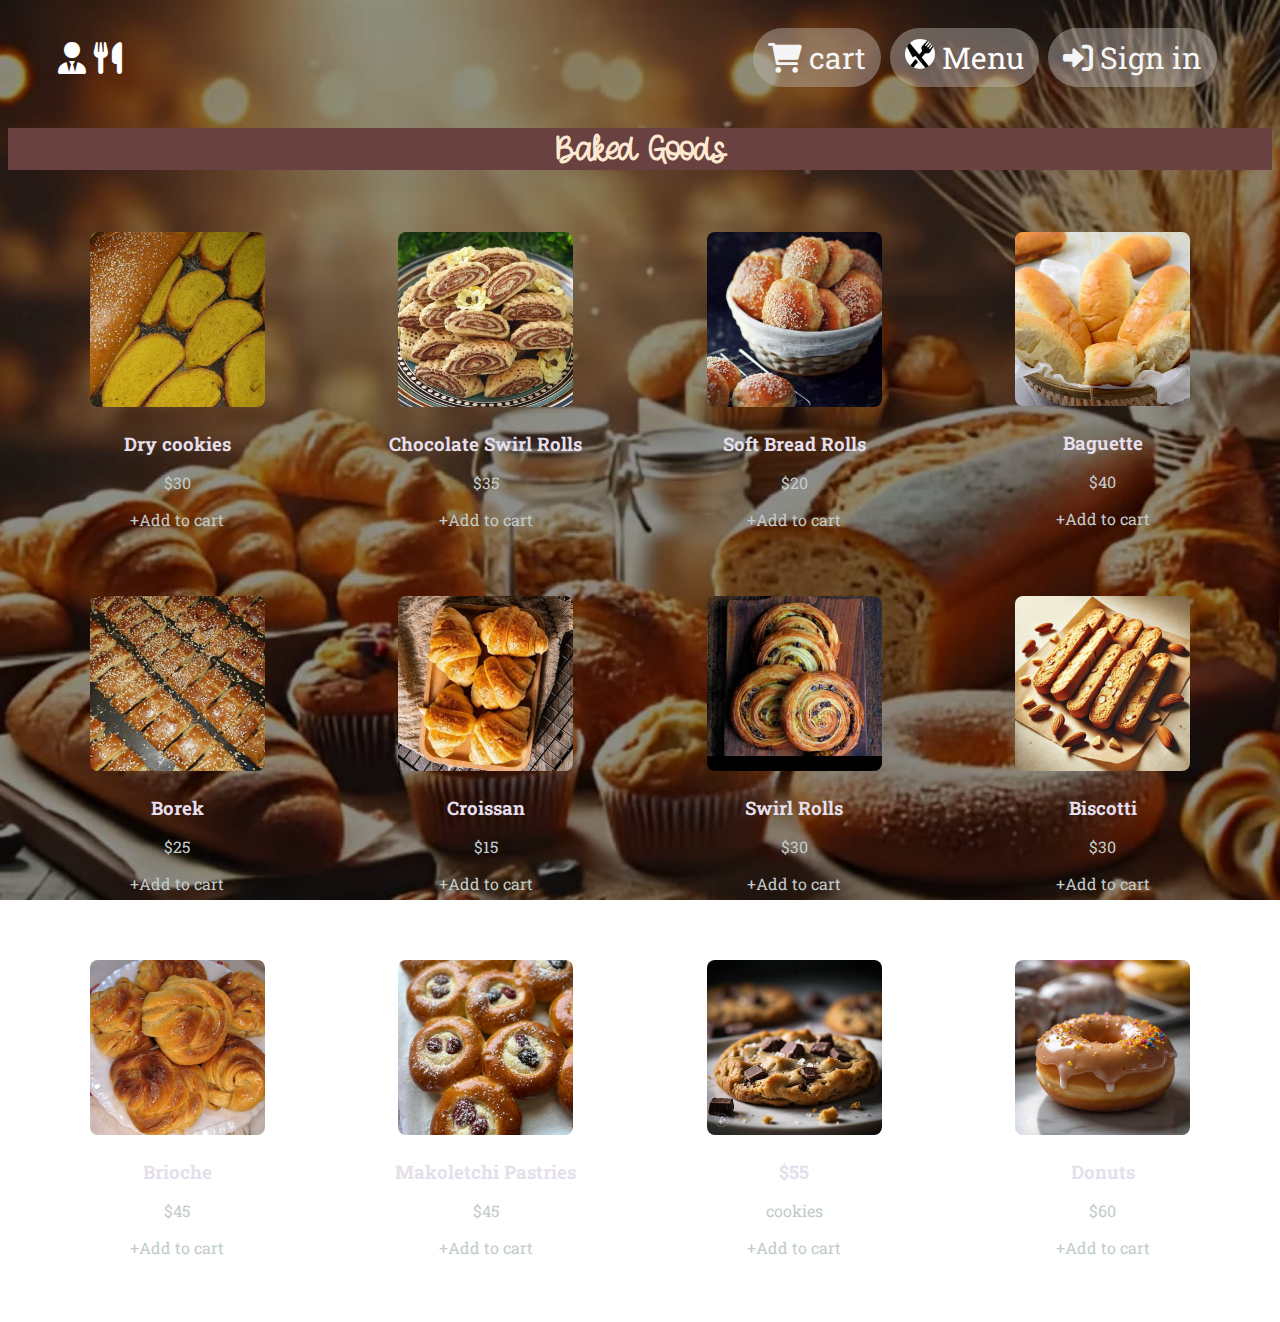
==== en/bakery.html @ 223d241c "First upload of project" ====
<!DOCTYPE html>
<html>
<head>
    <meta charset="UTF-8">
    <meta name="viewport" content="width=device-width, initial-scale=1.0">
    <link rel="stylesheet" href="../css/bakery.css">
    <link rel="stylesheet" href="../css/nav.css">
    <link rel="stylesheet" href="https://cdnjs.cloudflare.com/ajax/libs/font-awesome/6.0.0-beta3/css/all.min.css">
    <link href="https://fonts.googleapis.com/icon?family=Material+Icons" rel="stylesheet">
    <title>Baked Goods</title>
</head>
<body>

    <nav class="navbar">
        <div class="logo-container">
            <a href="../index.html">
                <i class="fas fa-user-tie"></i>
                <i class="fas fa-utensils"></i>
            </a>
        </div>               
            <div class="links"><!--ده الجزء الخاص باللينكات اللي في الهيدر-->
            <button>
                <a style="position: relative ;color: whitesmoke;"  class="cart " href="en/cart.html">
                <i class="fa-solid fa-cart-shopping"></i> cart
                </a>
            </button>
    
            <div class="dropdown">
                <button>
                    <img class="img" width="20px" src="../imgs/home_imgs/4b09b.jpg" alt="Menu" />
                    Menu
                <ul class="dropdown-menu">
                    <li><a href="sweets.html">Sweets</a></li>
                    <li><a href="drinks.html">Drinks</a></li>
                    <li><a href="meats.html">Meats</a></li>
                    <li><a href="Vegetarian_food.html">Vegetarian Food</a></li>
                    <li><a href="bakery.html">Baked Goods</a></li>
                    <li><a href="fish.html">Fish</a></li>
                </ul>
                </button>
            </div>
    
            <button>
                <a class="sign-in" href="login.html" style="color: whitesmoke">
                    <i class="fa-solid fa-right-to-bracket"></i><!--دي واخداها كوبيى عشان الايقونه الموجوده-->
                    Sign in</a>
                </button>
                </div>
    </nav>

    <h1 class="prime_head">Baked Goods</h1>
    <div class="menu-container">

        <div class="menu-item">
                <img src="../imgs/bakery_imgs/dry.jpg" alt="dsftrrv.jpg">
            <h3>Dry cookies</h3>
            <p>$30</p>
            <p>+Add to cart</p>
        </div>

        
        <div class="menu-item">
                <img src="../imgs/bakery_imgs/rolls.jpg" alt="ddvtgrfew.jpg">
            <h3>Chocolate Swirl Rolls</h3>
            <p>$35</p>
            <p>+Add to cart</p>
        </div>

        <div class="menu-item">
                <img src="../imgs/bakery_imgs/soft.jpg" alt="oiiijhekw.jpg">
            <h3>Soft Bread Rolls</h3>
            <p>$20</p>
            <p>+Add to cart</p>
        </div>

        <div class="menu-item">
                <img src="../imgs/bakery_imgs/baguette.jpg" alt="weutge.jpg">
            <h3>Baguette</h3>
            <p>$40</p>
            <p>+Add to cart</p>

        </div>
        
        <div class="menu-item">
                <img src="../imgs/bakery_imgs/borek.jpg" alt="efhkdjjm.jpg">
            <h3>Borek</h3>
            <p>$25</p>
            <p>+Add to cart</p>
        </div>

        <div class="menu-item">
            <img src="../imgs/bakery_imgs/croissan.jpg" alt="ffrerrf.jpg">
        <h3>Croissan</h3>
        <p>$15</p>
        <p>+Add to cart</p>
        </div>

        <div class="menu-item">
            <img src="../imgs/bakery_imgs/swirl.jpg" alt="kjghhbj.jpg">
        <h3>Swirl Rolls</h3>
        <p>$30</p>
        <p>+Add to cart</p>
        </div>
        <div class="menu-item">
            <img src="../imgs/bakery_imgs/biscotti.jpg" alt="sdfrtgt.jpg">
        <h3>Biscotti</h3>
        <p>$30</p>
        <p>+Add to cart</p>
        </div>

        <div class="menu-item">
            <img src="../imgs/bakery_imgs/brioche.jpg" alt="fegtrrf.jpg">
        <h3>Brioche</h3>
        <p>$45</p>
        <p>+Add to cart</p>
        </div>

        <div class="menu-item">
            <img src="../imgs/bakery_imgs/makoletchi_pastries.jpg" alt="324rtf32.jpg">
        <h3>Makoletchi Pastries</h3>
        <p>$45</p>
        <p>+Add to cart</p>
        </div>

        <div class="menu-item">
            <img src="../imgs/bakery_imgs/cookies.jpg" alt="efdslkkl.jpg">
        <h3>$55</h3>
        <p>cookies</p>
        <p>+Add to cart</p>
        </div>

        <div class="menu-item">
            <img src="../imgs/bakery_imgs/donuts.jpg" alt="">
        <h3>Donuts</h3>
        <p>$60</p>
        <p>+Add to cart</p>
        </div>

    </div>

</body>
</html>
---- css/bakery.css ----
body{ background-image:url('../imgs/bakery_imgs/background.jpg');
    background-size: cover;
    background-repeat:no-repeat ;
    background-attachment: fixed;
}

h1{
    text-align: center;
    color: rgb(253, 233, 208);
    background-color: rgb(105, 65, 65);
}

.menu-container {
    display: flex;
    justify-content: space-around;
    align-items: center;
    gap: 10px;
    padding: 20px;
    flex-wrap: wrap;
}

.menu-item {
    text-align: center;
    border-radius: 8px;
    padding: 20px;
    width: 250px;
    transition: background-color 0.3s ease, transform 0.3s ease; 
    cursor: pointer;
}

.menu-item img {
    width: 70%;
    height: auto;
    border-radius: 8px;
    margin-bottom: 10px;
    object-fit: cover;
}

.menu-item:hover {
    background-color: #fff; 
    color: #fcf8f8; 
    transform: translateY(-10px);
} 

.menu-item:hover h3 {
    color: #9adad1;
}

.menu-item h3 {
    margin: 10px 0;
    color: #e5dfec
}

.menu-item p{
    color: #c2ccca;
}

.menu-item img:hover {
    cursor: url('../imgs/bakery_imgs/hand.png'), auto;
}

.menu-item :hover {
    transform: scale(1.1);
    box-shadow: 0 10px 20px rgba(173, 68, 68, 0.3);
    background-color: rgba(126, 94, 94, 0.746); 
    cursor: pointer;
    color: #114c69;
    font-weight: bolder;
}
---- css/nav.css ----
/*fonts*/
/*Fonts for pages content*/
@font-face {
    font-family: 'Roboto_Slab';
    src: url('../fonts/RobotoSlab_font/RobotoSlab-VariableFont.ttf');
    font-style: normal;
}

/*Font fredericka*/
@font-face {
    font-family: 'fredericka';
    src: url('../fonts/FrederickatheGreat_font/FrederickatheGreat-Regular.ttf');
    font-style: normal;
}

/*Font Bestary*/
@font-face {
    font-family: 'Bestary';
    src: url('../fonts/Bestary_font/Bestary.ttf');
    font-style: normal;
}

.prime_head {
    font-family: Bestary;
}

body , nav button , button a {
    font-family: Roboto_Slab;
}

.text-content {
    font-family: fredericka;
}


html {
    scroll-behavior: smooth;
}

.nav {
    position: fixed; /* يجعل شريط التنقل ثابتًا */
    top: 0; /* يضعه في أعلى الصفحة */
    width: 100%; /* يغطي العرض بالكامل */
    z-index: 1000; /* يضمن بقاءه فوق العناصر الأخرى */
    background-color: rgba(0, 0,  0.6); /* خلفية نصف شفافة أو غير شفافة */
    padding: 10px 20px ; /* يضيف مسافات داخل الشريط */
    display: flex;
    justify-content: space-around;
    align-items: center;
    font-size: 14px;
    border: none;
}

.navbar img {
border-radius: 50%; /* يجعل الصورة دائرية */
width: 30px; /* يمكنك تعديل الحجم حسب الحاجة */
height: 30px; /* نفس الأمر هنا لتحديد ارتفاع الصورة */
object-fit: cover; /* تأكد من أن الصورة تغطي الإطار بشكل جيد */
}

/* لتقليل شفافية الصورة */
.navbar img.transparent {
opacity: 0.7; /* تعديل الشفافية */
}


/* شريط التنقل */
.navbar {
    display: flex;
    justify-content: space-between;
    align-items: center;
    padding: 20px 50px;
}

.logo-container {
    display: flex;
    align-items: center;
    gap: 20px; /* مسافة بين الأيقونات */
    font-size: 2rem; /* حجم الأيقونات */
    color: #fff; /* لون الأيقونات */
}

.logo-container i , .logo-container a {
    cursor: pointer; /* لإضافة مؤشر يد */
}

.logo-container a {
    text-decoration: none;
    color: #fff;
}

nav button {
    background-color: rgba(192, 187, 183, 0.432);
    color: #fff;
    padding: 10px 15px;
    border: none;
    border-radius: 30px;
    font-size: 30px;
    cursor: pointer;
    margin-right: 5px;
    transition: 0.7s;
}

nav button:hover {
    background-color: #978e8e;
}

button a {
    text-decoration: none;
}

/* Dropdown Menu */
.dropdown {
    position: relative;
    display: inline-block;
}

.dropdown-menu {
    display: none;
    position: absolute;
    top: 100%;
    left: 0;
    background-color: rgb(255 255 255 / 50%);
    list-style: none;
    padding: 10px 6px;
    margin: 0;
    border-radius: 10px;
    box-shadow: 0 4px 8px rgba(0, 0, 0, 0.2);
}

.dropdown-menu li {
    padding: 8px 16px;
}

.dropdown-menu li a {
    color: #000;
    text-decoration: none;
    display: block;
    border-radius: 10px;
    padding: 10px;
    transition: 0.5s;
}

.dropdown-menu li a:hover {
    background-color: rgba(0, 0, 0, 0.7);
    color: #fff;
}

.dropdown:hover .dropdown-menu {
    display: block;
}
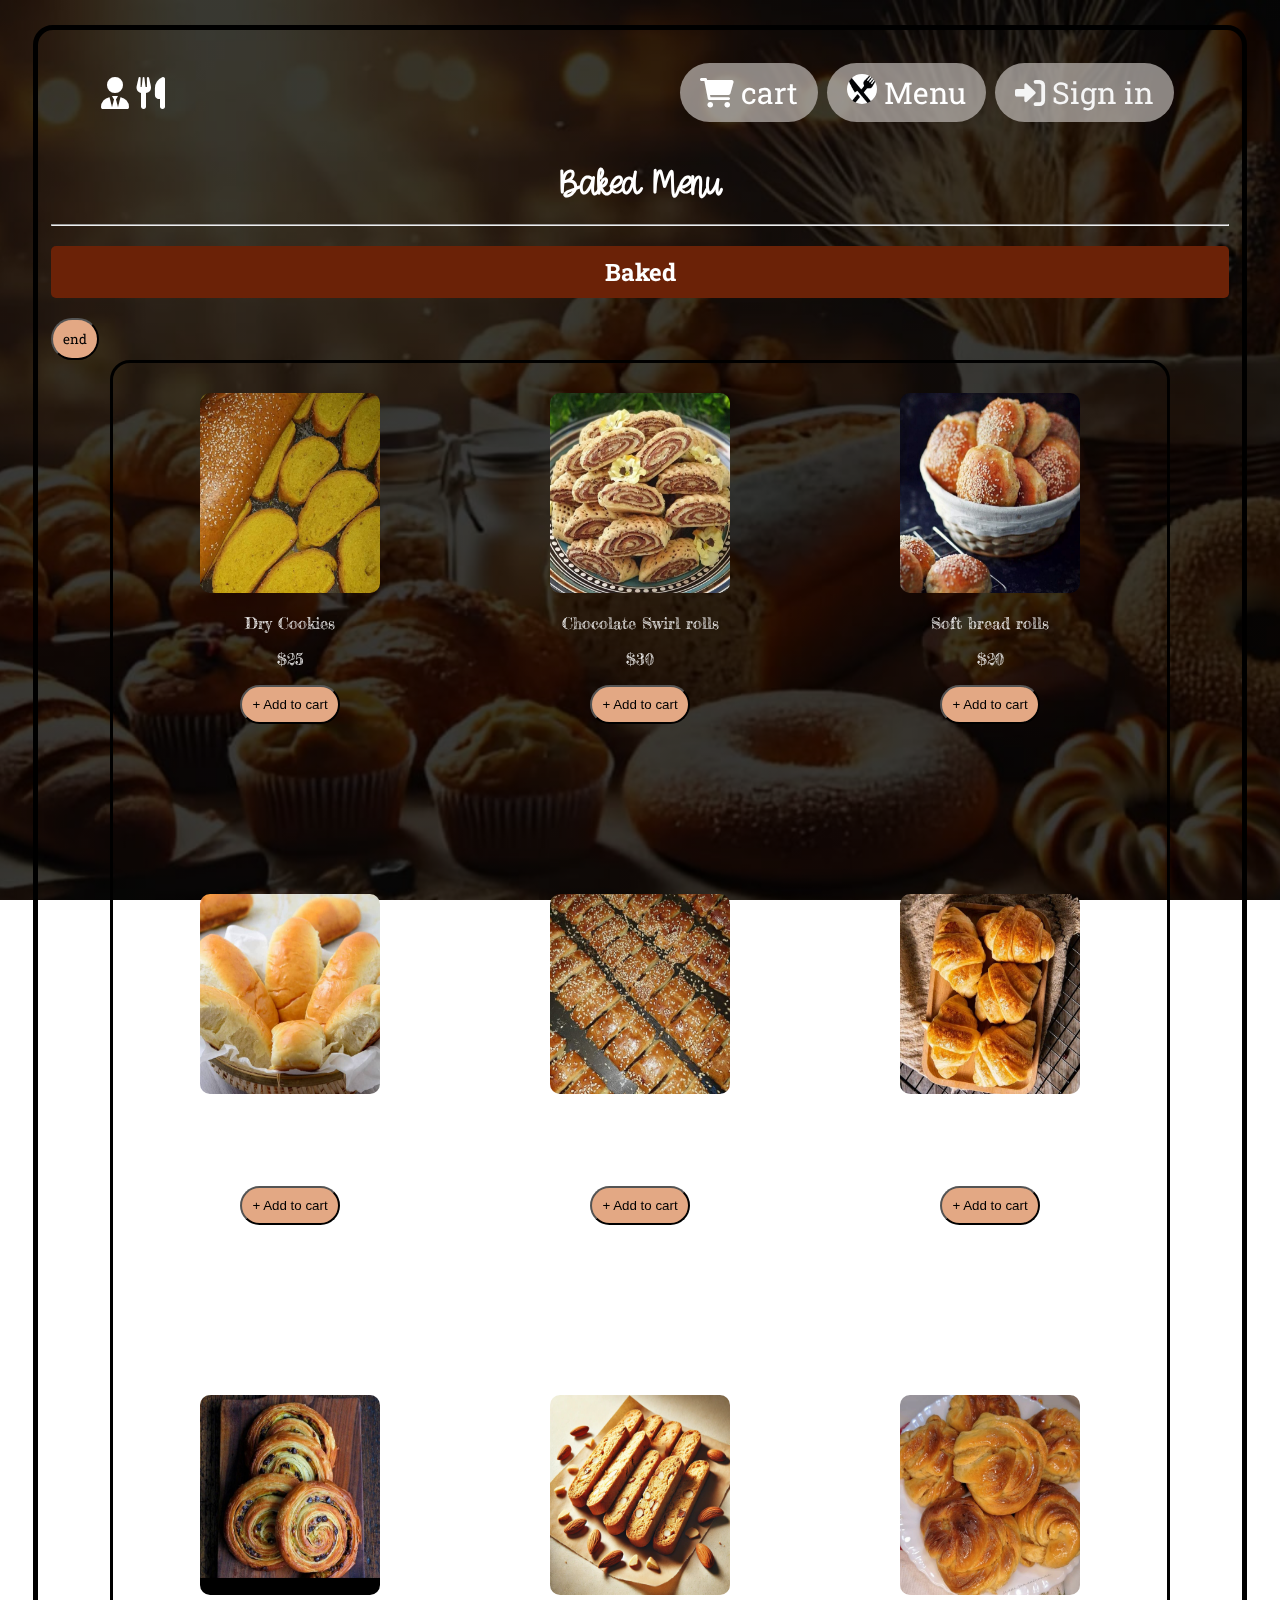
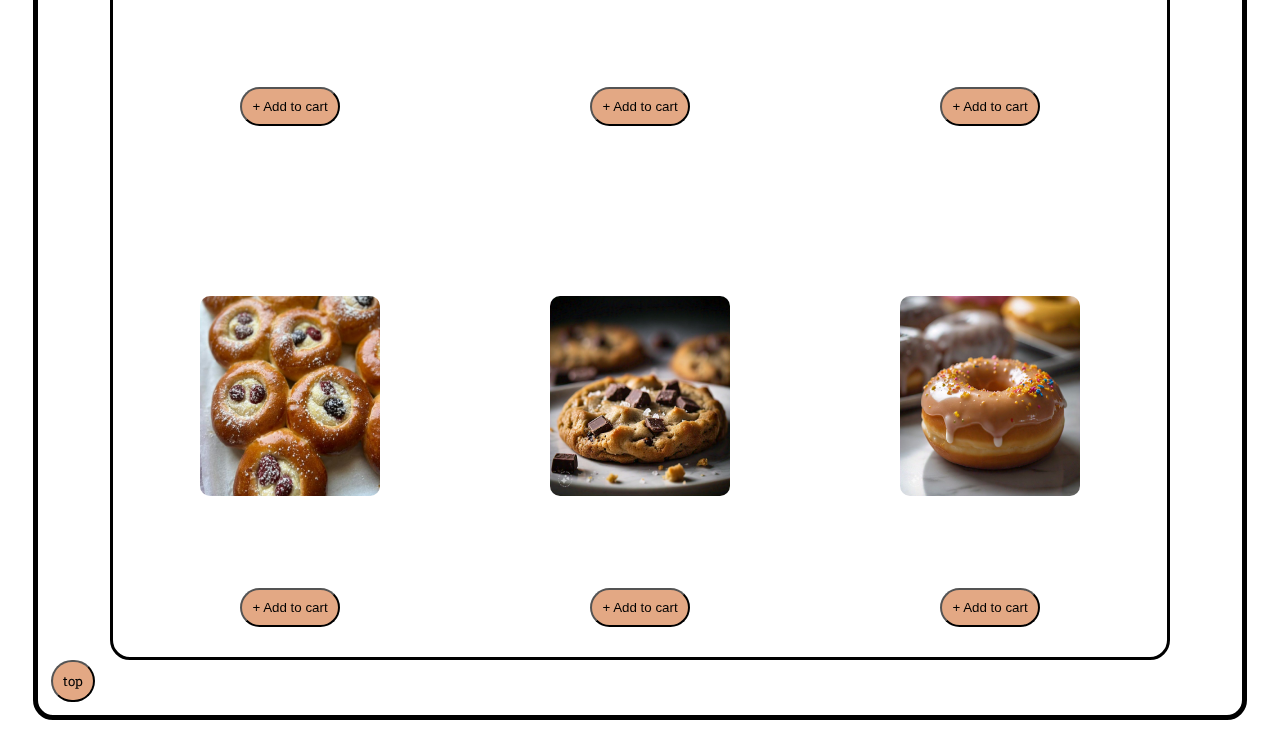
==== commit f8cbf2b8: "The final project" ====
--- a/en/bakery.html
+++ b/en/bakery.html
@@ -1,142 +1,152 @@
-<!DOCTYPE html>
-<html>
-<head>
-    <meta charset="UTF-8">
-    <meta name="viewport" content="width=device-width, initial-scale=1.0">
-    <link rel="stylesheet" href="../css/bakery.css">
-    <link rel="stylesheet" href="../css/nav.css">
-    <link rel="stylesheet" href="https://cdnjs.cloudflare.com/ajax/libs/font-awesome/6.0.0-beta3/css/all.min.css">
-    <link href="https://fonts.googleapis.com/icon?family=Material+Icons" rel="stylesheet">
-    <title>Baked Goods</title>
-</head>
-<body>
-
-    <nav class="navbar">
-        <div class="logo-container">
-            <a href="../index.html">
-                <i class="fas fa-user-tie"></i>
-                <i class="fas fa-utensils"></i>
-            </a>
-        </div>               
-            <div class="links"><!--ده الجزء الخاص باللينكات اللي في الهيدر-->
-            <button>
-                <a style="position: relative ;color: whitesmoke;"  class="cart " href="en/cart.html">
-                <i class="fa-solid fa-cart-shopping"></i> cart
-                </a>
-            </button>
-    
-            <div class="dropdown">
-                <button>
-                    <img class="img" width="20px" src="../imgs/home_imgs/4b09b.jpg" alt="Menu" />
-                    Menu
-                <ul class="dropdown-menu">
-                    <li><a href="sweets.html">Sweets</a></li>
-                    <li><a href="drinks.html">Drinks</a></li>
-                    <li><a href="meats.html">Meats</a></li>
-                    <li><a href="Vegetarian_food.html">Vegetarian Food</a></li>
-                    <li><a href="bakery.html">Baked Goods</a></li>
-                    <li><a href="fish.html">Fish</a></li>
-                </ul>
-                </button>
-            </div>
-    
-            <button>
-                <a class="sign-in" href="login.html" style="color: whitesmoke">
-                    <i class="fa-solid fa-right-to-bracket"></i><!--دي واخداها كوبيى عشان الايقونه الموجوده-->
-                    Sign in</a>
-                </button>
-                </div>
-    </nav>
-
-    <h1 class="prime_head">Baked Goods</h1>
-    <div class="menu-container">
-
-        <div class="menu-item">
-                <img src="../imgs/bakery_imgs/dry.jpg" alt="dsftrrv.jpg">
-            <h3>Dry cookies</h3>
-            <p>$30</p>
-            <p>+Add to cart</p>
-        </div>
-
-        
-        <div class="menu-item">
-                <img src="../imgs/bakery_imgs/rolls.jpg" alt="ddvtgrfew.jpg">
-            <h3>Chocolate Swirl Rolls</h3>
-            <p>$35</p>
-            <p>+Add to cart</p>
-        </div>
-
-        <div class="menu-item">
-                <img src="../imgs/bakery_imgs/soft.jpg" alt="oiiijhekw.jpg">
-            <h3>Soft Bread Rolls</h3>
-            <p>$20</p>
-            <p>+Add to cart</p>
-        </div>
-
-        <div class="menu-item">
-                <img src="../imgs/bakery_imgs/baguette.jpg" alt="weutge.jpg">
-            <h3>Baguette</h3>
-            <p>$40</p>
-            <p>+Add to cart</p>
-
-        </div>
-        
-        <div class="menu-item">
-                <img src="../imgs/bakery_imgs/borek.jpg" alt="efhkdjjm.jpg">
-            <h3>Borek</h3>
-            <p>$25</p>
-            <p>+Add to cart</p>
-        </div>
-
-        <div class="menu-item">
-            <img src="../imgs/bakery_imgs/croissan.jpg" alt="ffrerrf.jpg">
-        <h3>Croissan</h3>
-        <p>$15</p>
-        <p>+Add to cart</p>
-        </div>
-
-        <div class="menu-item">
-            <img src="../imgs/bakery_imgs/swirl.jpg" alt="kjghhbj.jpg">
-        <h3>Swirl Rolls</h3>
-        <p>$30</p>
-        <p>+Add to cart</p>
-        </div>
-        <div class="menu-item">
-            <img src="../imgs/bakery_imgs/biscotti.jpg" alt="sdfrtgt.jpg">
-        <h3>Biscotti</h3>
-        <p>$30</p>
-        <p>+Add to cart</p>
-        </div>
-
-        <div class="menu-item">
-            <img src="../imgs/bakery_imgs/brioche.jpg" alt="fegtrrf.jpg">
-        <h3>Brioche</h3>
-        <p>$45</p>
-        <p>+Add to cart</p>
-        </div>
-
-        <div class="menu-item">
-            <img src="../imgs/bakery_imgs/makoletchi_pastries.jpg" alt="324rtf32.jpg">
-        <h3>Makoletchi Pastries</h3>
-        <p>$45</p>
-        <p>+Add to cart</p>
-        </div>
-
-        <div class="menu-item">
-            <img src="../imgs/bakery_imgs/cookies.jpg" alt="efdslkkl.jpg">
-        <h3>$55</h3>
-        <p>cookies</p>
-        <p>+Add to cart</p>
-        </div>
-
-        <div class="menu-item">
-            <img src="../imgs/bakery_imgs/donuts.jpg" alt="">
-        <h3>Donuts</h3>
-        <p>$60</p>
-        <p>+Add to cart</p>
-        </div>
-
-    </div>
-
-</body>
-</html>
+<!DOCTYPE html>
+<html lang="en">
+<head>
+    <meta charset="UTF-8">
+    <meta name="viewport" content="width=device-width, initial-scale=1.0">
+    <link rel="stylesheet" href="../css/menu.css">
+    <link rel="stylesheet" href="../css/bakery.css">
+    <link rel="stylesheet" href="../css/nav.css">
+    <link rel="stylesheet" href="https://cdnjs.cloudflare.com/ajax/libs/font-awesome/6.0.0-beta3/css/all.min.css">
+    <link href="https://fonts.googleapis.com/icon?family=Material+Icons" rel="stylesheet">
+    <title>Baked Menu</title>
+</head>
+<body>
+    <div class="continer">
+
+        <nav class="navbar">
+
+            <div class="logo-container">
+                <a href="../index.html">
+                    <i class="fas fa-user-tie"></i>
+                    <i class="fas fa-utensils"></i>
+                </a>
+            </div>
+            
+            <div class="links"><!--ده الجزء الخاص باللينكات اللي في الهيدر-->
+            
+                <button>
+                    <a class="cart " href="cart.html">
+                        <i class="fa-solid fa-cart-shopping"></i> cart
+                    </a>
+                </button>
+        
+                <button class="dropdown">
+                        <img class="img" width="20px" src="../imgs/home_imgs/4b09b.jpg" alt="Menu" />
+                        Menu
+                    <ul class="dropdown-menu">
+                        <li><a href="sweets.html">Sweets</a></li>
+                        <li><a href="drinks.html">Drinks</a></li>
+                        <li><a href="meats.html">Meats</a></li>
+                        <li><a href="Vegetarian_food.html">Vegetarian Food</a></li>
+                        <li><a href="bakery.html">Baked Goods</a></li>
+                        <li><a href="fish.html">Fish</a></li>
+                    </ul>
+                </button>
+
+                <button>
+                    <a class="sign-in" href="login.html" style="color: whitesmoke">
+                        <i class="fa-solid fa-right-to-bracket"></i><!--دي واخداها كوبيى عشان الايقونه الموجوده-->
+                        Sign in
+                    </a>
+                </button>
+
+            </div>
+        </nav>
+
+        <h1 class="prime_head">Baked Menu</h1>
+        <hr>
+
+        <div class="Second_Head">
+            <h2 class="head" id="top">Baked</h2>
+            <button class="move"><a href="#end" >end</a></button>
+            <div class="items_container">
+                <div class="items">
+                    <img src="../imgs/bakery_imgs/dry.jpg" alt="dsftrrv.jpg">
+                    <p>Dry Cookies</p>
+                    <p>$25</p>
+                    <button class="add">+ Add to cart</button>
+                </div>
+                
+                <div class="items">
+                    <img src="../imgs/bakery_imgs/rolls.jpg" alt="ddvtgrfew.jpg">
+                    <p>Chocolate Swirl rolls</p>
+                    <p>$30</p>
+                    <button class="add">+ Add to cart</button>
+                </div>
+
+                <div class="items">
+                    <img src="../imgs/bakery_imgs/soft.jpg" alt="oiiijhekw.jpg">
+                    <p>Soft bread rolls</p>
+                    <p>$20</p>
+                    <button class="add">+ Add to cart</button>
+                </div>
+
+                <div class="items">
+                    <img src="../imgs/bakery_imgs/baguette.jpg" alt="weutge.jpg">
+                    <p>Baguette</p>
+                    <p>$35</p>
+                    <button class="add">+ Add to cart</button>
+                </div>
+
+                <div class="items">
+                    <img src="../imgs/bakery_imgs/borek.jpg" alt="efhkdjjm.jpg">
+                    <p>Bork</p>
+                    <p>$15</p>
+                    <button class="add">+ Add to cart</button>
+                </div>
+
+                <div class="items">
+                    <img src="../imgs/bakery_imgs/croissan.jpg" alt="ffrerrf.jpg">
+                    <p>croissan</p>
+                    <p>$40</p>
+                    <button class="add">+ Add to cart</button>
+                </div>
+
+                <div class="items">
+                    <img src="../imgs/bakery_imgs/swirl.jpg" alt="kjghhbj.jpg">
+                    <p>swirl rolls</p>
+                    <p>$50</p>
+                    <button class="add">+ Add to cart</button>
+                </div>
+
+                <div class="items">
+                    <img src="../imgs/bakery_imgs/biscotti.jpg" alt="sdfrtgt.jpg">
+                    <p>biscotti</p>
+                    <p>$40</p>
+                    <button class="add">+ Add to cart</button>
+                </div>
+
+                <div class="items">
+                    <img src="../imgs/bakery_imgs/brioche.jpg" alt="fegtrrf.jpg">
+                    <p>brioche</p>
+                    <p>$40</p>
+                    <button class="add">+ Add to cart</button>
+                </div>
+
+                <div class="items">
+                    <img src="../imgs/bakery_imgs/makoletchi_pastries.jpg" alt="324rtf32.jpg">
+                    <p>makoletchi pastries</p>
+                    <p>$40</p>
+                    <button class="add">+ Add to cart</button>
+                </div>
+
+                <div class="items">
+                    <img src="../imgs/bakery_imgs/cookies.jpg" alt="efdslkkl.jpg">
+                    <p>cookies</p>
+                    <p>$40</p>
+                    <button class="add">+ Add to cart</button>
+                </div>
+
+                <div class="items" id="end">
+                    <img src="../imgs/bakery_imgs/donuts.jpg" alt="">
+                    <p>Donuts</p>
+                    <p>$40</p>
+                    <button class="add">+ Add to cart</button>
+                </div>
+            </div>
+            <button class="move"><a href="#top" >top</a></button>
+        </div>
+
+    </div>
+</body>
+</html>
--- a/css/menu.css
+++ b/css/menu.css
@@ -0,0 +1,98 @@
+html {
+    scroll-behavior: smooth;
+}
+
+body {
+    position: relative;
+}
+
+body::before {
+    top: 0;
+    left: 0;
+    width: 100vw; 
+    height: 100vh; 
+    z-index: -1; 
+}
+
+.continer {
+    margin: 2%;
+    border-radius: 20px;
+    padding: 1%;
+}
+
+h1, h2 {
+    text-align: center;
+    margin: 20px 0;
+    color: #fff;
+}
+
+.head {
+    background-color: #6b2207;
+    color: #fff;
+    font-weight: bold;
+    padding: 10px;
+    border-radius: 5px;
+}
+
+.items_container {
+    display: flex;
+    flex-wrap: wrap;
+    gap: 150px;/*145 لو 4 في الصف */
+    padding: 20px;
+    margin: auto 5%;
+    border-radius: 20px;
+    justify-content: center;
+    border: 3px solid black;
+}
+
+/*  العناصر */
+.items {
+    max-width: 200px;
+    padding: 10px;
+    margin: 0; 
+    border-radius: 20px;
+    text-align: center;
+    box-sizing: border-box;
+    transition: 0.3s;
+    color: #fff;
+}
+
+.items img {
+    width: 100%;
+    height: 200px;
+    border-radius: 10px;
+}
+
+.items:hover {
+    transform: scale(1.1);
+    box-shadow: 0 10px 20px rgba(0, 0, 0, 0.3);
+    background-color: rgba(255, 255, 255, 0.746); /* تعديل الشفافية هنا (0.5 يعني 50%) */
+    font-weight: bolder;
+}
+
+.items img:hover {
+    cursor: url('../imgs/cursor/spoon.png'), auto;
+}
+
+.move a {
+    text-decoration: none;
+    color: inherit; /* وراثة اللون من الزر */
+    display: block; /* يجعل الرابط يغطي الزر بالكامل */
+    width: 100%; /* يضمن التغطية الكاملة */
+    height: 100%;
+}
+
+.add, .move {
+    border-radius: 30px;
+    background-color: rgb(227, 168, 132);
+    color: #000;
+    padding: 10px;
+    text-align: center; /* توسيط النصوص داخل الزر */
+}
+
+.add:hover, .move:hover {
+    transition: 0.5s;
+    box-shadow: 1px 1px 20px 1px rgba(0, 0, 0, 0.3);
+    background-color: #79402b;
+    color: #fff;
+}--- a/css/bakery.css
+++ b/css/bakery.css
@@ -1,69 +1,33 @@
-body{ background-image:url('../imgs/bakery_imgs/background.jpg');
-    background-size: cover;
-    background-repeat:no-repeat ;
-    background-attachment: fixed;
-}
-
-h1{
-    text-align: center;
-    color: rgb(253, 233, 208);
-    background-color: rgb(105, 65, 65);
-}
-
-.menu-container {
-    display: flex;
-    justify-content: space-around;
-    align-items: center;
-    gap: 10px;
-    padding: 20px;
-    flex-wrap: wrap;
-}
-
-.menu-item {
-    text-align: center;
-    border-radius: 8px;
-    padding: 20px;
-    width: 250px;
-    transition: background-color 0.3s ease, transform 0.3s ease; 
-    cursor: pointer;
-}
-
-.menu-item img {
-    width: 70%;
-    height: auto;
-    border-radius: 8px;
-    margin-bottom: 10px;
-    object-fit: cover;
-}
-
-.menu-item:hover {
-    background-color: #fff; 
-    color: #fcf8f8; 
-    transform: translateY(-10px);
-} 
-
-.menu-item:hover h3 {
-    color: #9adad1;
-}
-
-.menu-item h3 {
-    margin: 10px 0;
-    color: #e5dfec
-}
-
-.menu-item p{
-    color: #c2ccca;
-}
-
-.menu-item img:hover {
-    cursor: url('../imgs/bakery_imgs/hand.png'), auto;
-}
-
-.menu-item :hover {
-    transform: scale(1.1);
-    box-shadow: 0 10px 20px rgba(173, 68, 68, 0.3);
-    background-color: rgba(126, 94, 94, 0.746); 
-    cursor: pointer;
-    color: #114c69;
-    font-weight: bolder;
+body::before {
+    content: "";
+    background: linear-gradient(rgba(0, 0, 0, 0.6), rgba(0, 0, 0, 0.6)), 
+                url('../imgs/bakery_imgs/background.jpg') no-repeat center / cover fixed;
+                position: fixed;
+}
+
+.continer {
+    border: 5px solid #000;
+}
+
+.items_container {
+    border: 3px solid black;
+}
+
+/*  العناصر */
+.items {
+    color: #fff;
+}
+
+.items:hover {
+    color: #6b2207;
+}
+
+.add {
+    background-color: rgb(227, 168, 132);
+    color: #000;
+}
+
+.add:hover {
+    background-color: #79402b;
+    color: #fff;
 }--- a/css/nav.css
+++ b/css/nav.css
@@ -28,39 +28,21 @@
     font-family: Roboto_Slab;
 }
 
-.text-content {
+.text-content , p {
     font-family: fredericka;
+}
+
+button , a , .items:hover , .item:hover {
+    cursor: url('../imgs/cursor/pointer.png') , auto;
+}
+
+body {
+    cursor: url('../imgs/cursor/cursor.png'),auto;
 }
 
 
 html {
     scroll-behavior: smooth;
-}
-
-.nav {
-    position: fixed; /* يجعل شريط التنقل ثابتًا */
-    top: 0; /* يضعه في أعلى الصفحة */
-    width: 100%; /* يغطي العرض بالكامل */
-    z-index: 1000; /* يضمن بقاءه فوق العناصر الأخرى */
-    background-color: rgba(0, 0,  0.6); /* خلفية نصف شفافة أو غير شفافة */
-    padding: 10px 20px ; /* يضيف مسافات داخل الشريط */
-    display: flex;
-    justify-content: space-around;
-    align-items: center;
-    font-size: 14px;
-    border: none;
-}
-
-.navbar img {
-border-radius: 50%; /* يجعل الصورة دائرية */
-width: 30px; /* يمكنك تعديل الحجم حسب الحاجة */
-height: 30px; /* نفس الأمر هنا لتحديد ارتفاع الصورة */
-object-fit: cover; /* تأكد من أن الصورة تغطي الإطار بشكل جيد */
-}
-
-/* لتقليل شفافية الصورة */
-.navbar img.transparent {
-opacity: 0.7; /* تعديل الشفافية */
 }
 
 
@@ -72,6 +54,28 @@
     padding: 20px 50px;
 }
 
+.navbar img {
+    border-radius: 50%; /* يجعل الصورة دائرية */
+    width: 30px; /* يمكنك تعديل الحجم حسب الحاجة */
+    height: 30px; /* نفس الأمر هنا لتحديد ارتفاع الصورة */
+    object-fit: cover; /* تأكد من أن الصورة تغطي الإطار بشكل جيد */
+}
+
+.navbar button {
+    background-color: rgba(192, 187, 183, 0.7);
+    color: #fff;
+    padding: 10px 20px;
+    border: none;
+    border-radius: 30px;
+    font-size: 30px;
+    margin-right: 5px;
+    transition: 0.5s;
+}
+
+.navbar button:hover {
+    background-color: #383434;
+}
+
 .logo-container {
     display: flex;
     align-items: center;
@@ -80,33 +84,9 @@
     color: #fff; /* لون الأيقونات */
 }
 
-.logo-container i , .logo-container a {
-    cursor: pointer; /* لإضافة مؤشر يد */
-}
-
-.logo-container a {
+.logo-container a , .navbar button a  {
     text-decoration: none;
     color: #fff;
-}
-
-nav button {
-    background-color: rgba(192, 187, 183, 0.432);
-    color: #fff;
-    padding: 10px 15px;
-    border: none;
-    border-radius: 30px;
-    font-size: 30px;
-    cursor: pointer;
-    margin-right: 5px;
-    transition: 0.7s;
-}
-
-nav button:hover {
-    background-color: #978e8e;
-}
-
-button a {
-    text-decoration: none;
 }
 
 /* Dropdown Menu */
@@ -119,13 +99,12 @@
     display: none;
     position: absolute;
     top: 100%;
-    left: 0;
-    background-color: rgb(255 255 255 / 50%);
+    left: -30px;
+    background-color: rgb(255 255 255 / 90%);
     list-style: none;
     padding: 10px 6px;
     margin: 0;
-    border-radius: 10px;
-    box-shadow: 0 4px 8px rgba(0, 0, 0, 0.2);
+    border-radius: 20px;
 }
 
 .dropdown-menu li {
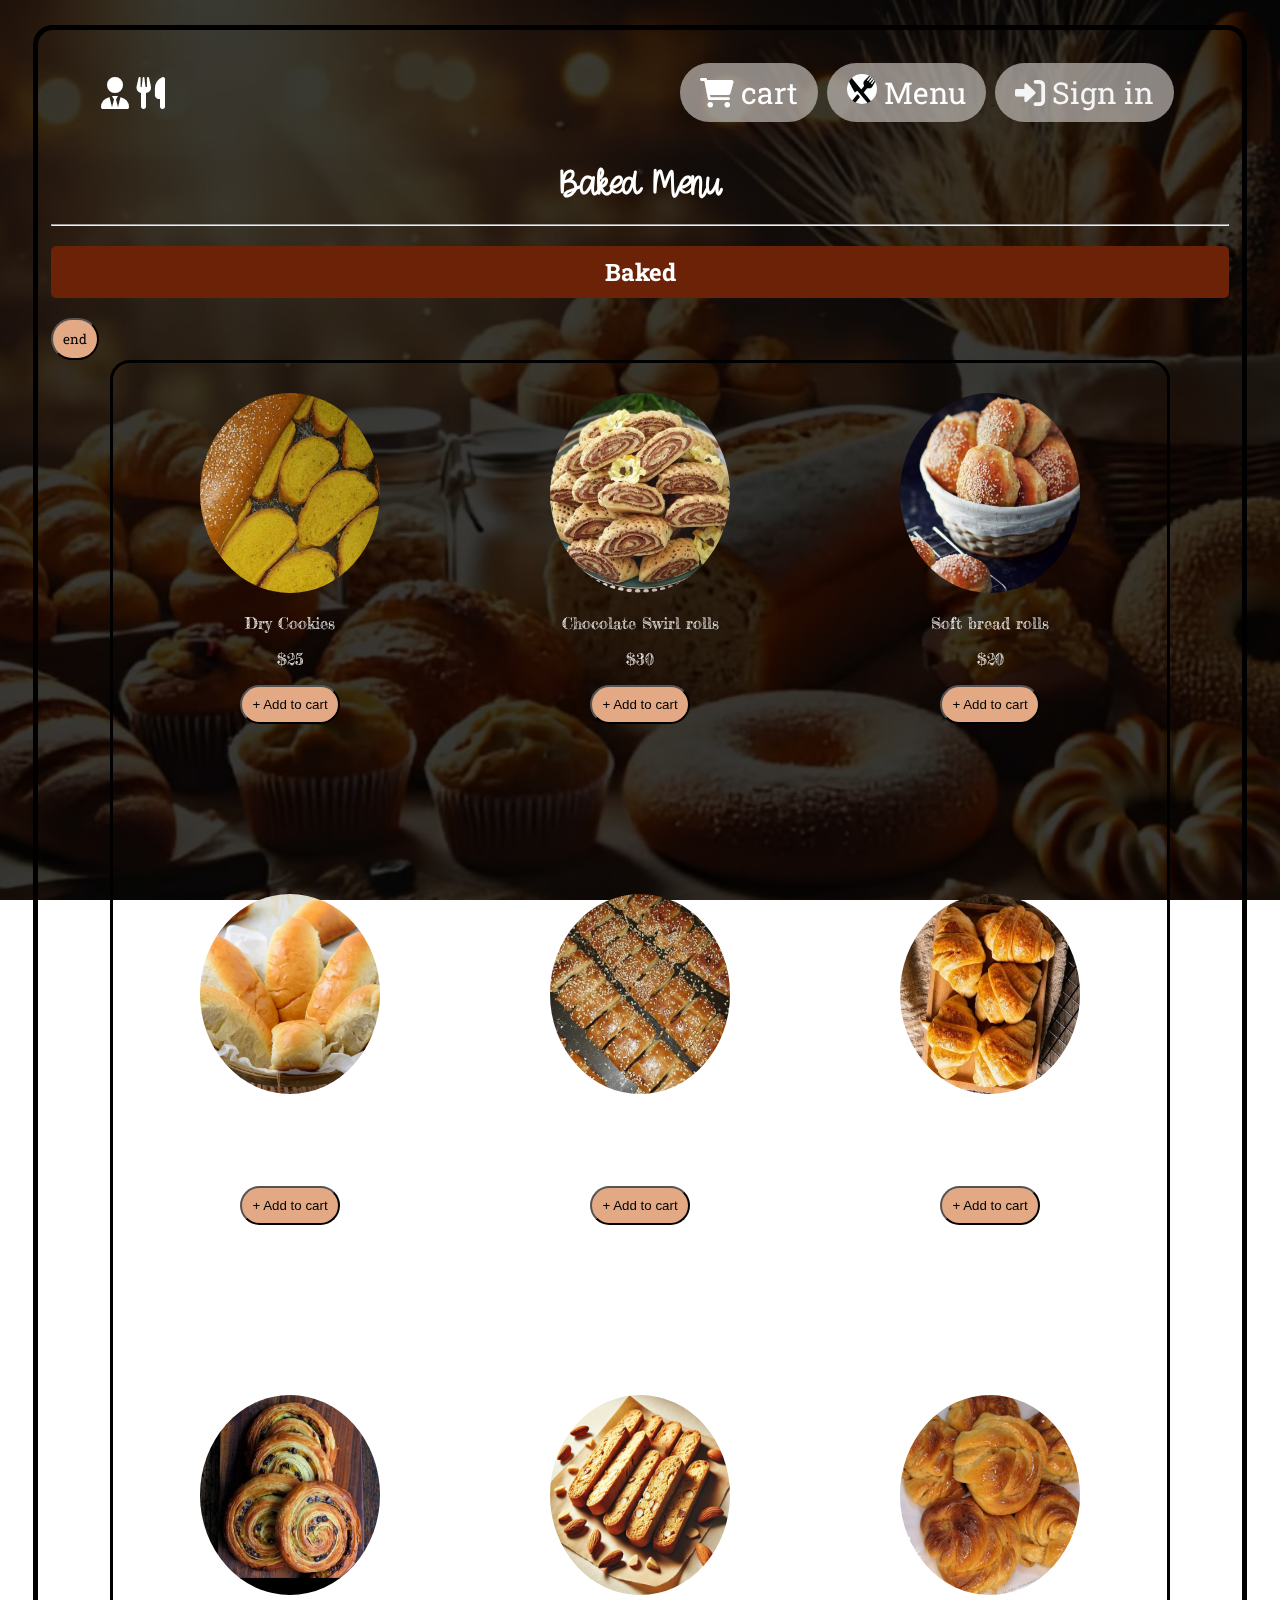
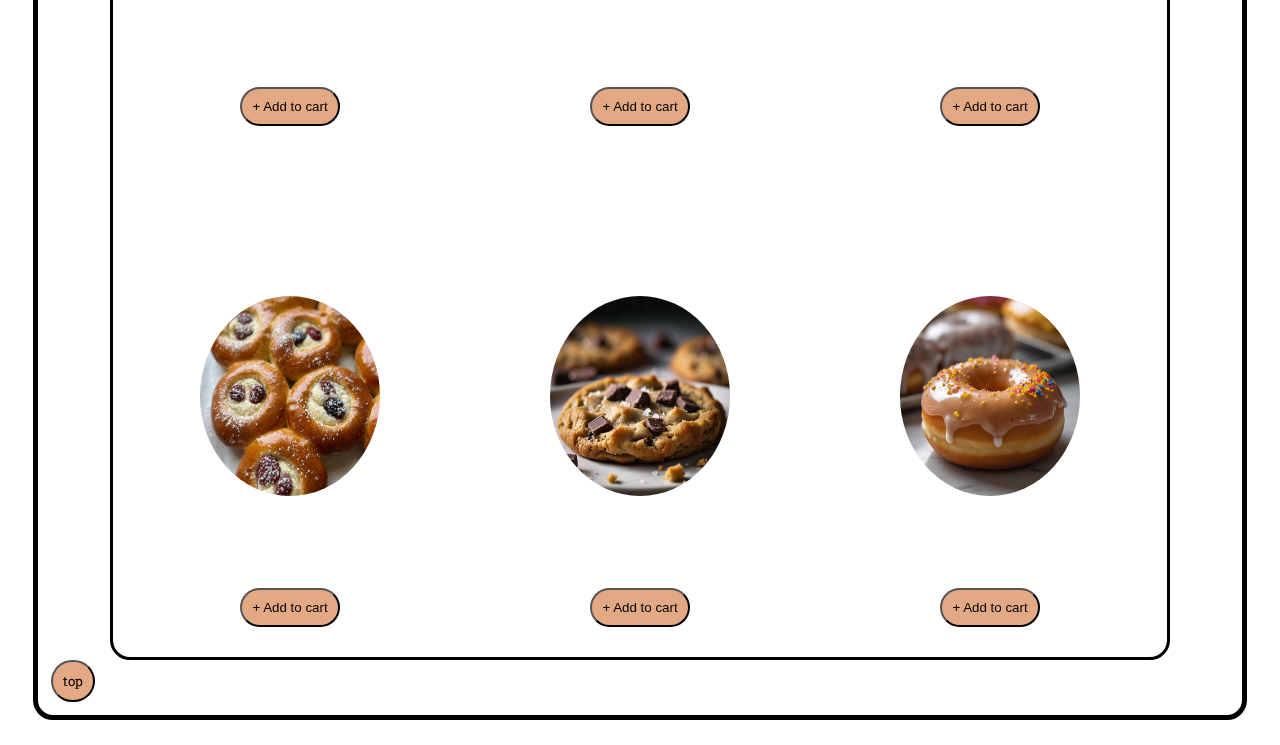
==== commit 158c67ae: "Edit nav bar" ====
--- a/en/bakery.html
+++ b/en/bakery.html
@@ -39,7 +39,7 @@
                         <li><a href="meats.html">Meats</a></li>
                         <li><a href="Vegetarian_food.html">Vegetarian Food</a></li>
                         <li><a href="bakery.html">Baked Goods</a></li>
-                        <li><a href="fish.html">Fish</a></li>
+                        <li><a href="fish.html">Sea Food</li>
                     </ul>
                 </button>
 
--- a/css/menu.css
+++ b/css/menu.css
@@ -60,7 +60,7 @@
 .items img {
     width: 100%;
     height: 200px;
-    border-radius: 10px;
+    border-radius: 50%;
 }
 
 .items:hover {
@@ -68,10 +68,6 @@
     box-shadow: 0 10px 20px rgba(0, 0, 0, 0.3);
     background-color: rgba(255, 255, 255, 0.746); /* تعديل الشفافية هنا (0.5 يعني 50%) */
     font-weight: bolder;
-}
-
-.items img:hover {
-    cursor: url('../imgs/cursor/spoon.png'), auto;
 }
 
 .move a {
--- a/css/bakery.css
+++ b/css/bakery.css
@@ -22,6 +22,10 @@
     color: #6b2207;
 }
 
+.items img:hover {
+    cursor: url('../imgs/cursor/hand.png') , auto;
+}
+
 .add {
     background-color: rgb(227, 168, 132);
     color: #000;
